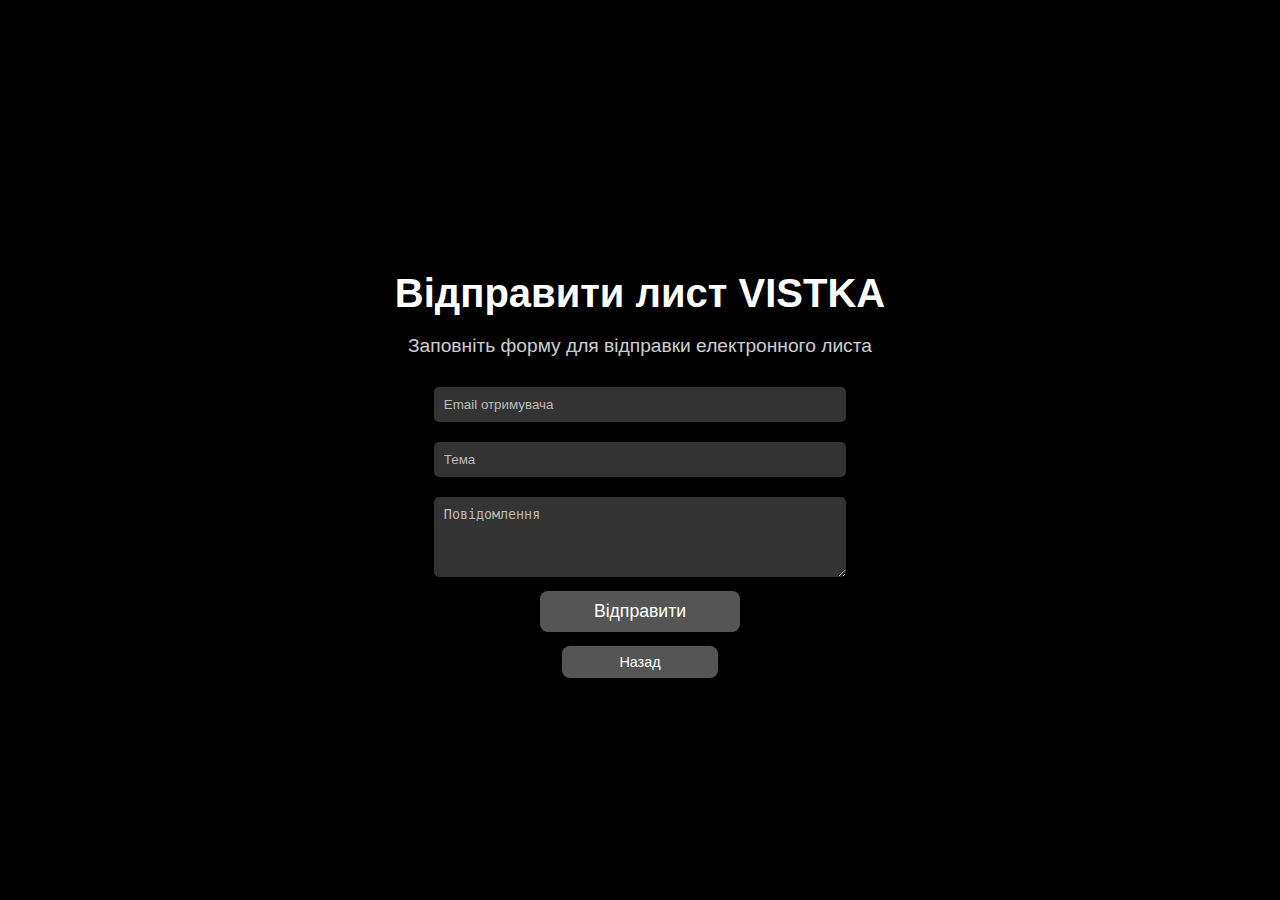
==== vistka.html @ 56b06ceb "Add files via upload" ====
<!DOCTYPE html>
<html lang="uk">
<head>
    <meta charset="UTF-8">
    <meta name="viewport" content="width=device-width, initial-scale=1.0">
    <title>Форма відправки листа через Gmail</title>
    <style>
        body {
            display: flex;
            justify-content: center;
            align-items: center;
            height: 100vh;
            background: #000;
            color: #fff;
            font-family: Arial, sans-serif;
            margin: 0;
        }

        .container {
            text-align: center;
        }

        .title {
            font-size: 2.5em;
            margin-bottom: 10px;
        }

        .subtitle {
            font-size: 1.2em;
            margin-bottom: 20px;
            color: #fff;
            opacity: 0.8;
        }

        .buttons {
            display: flex;
            gap: 20px;
            justify-content: center;
            flex-direction: column;
            align-items: center;
            margin-top: 30px;
        }

        .btn {
            padding: 10px;
            width: 200px;
            border: none;
            border-radius: 8px;
            font-size: 1.1em;
            transition: 0.3s;
            background: #555;
            color: white;
            text-decoration: none;
            text-align: center;
            display: inline-block;
        }

        .btn:hover {
            background: #f7c800;
            transform: scale(1.05);
        }

        .input {
            width: 80%;
            padding: 10px;
            margin: 10px 0;
            border: none;
            border-radius: 5px;
            background: #333;
            color: white;
        }

        .input::placeholder {
            color: #bbb;
        }

        .error {
            color: red;
            font-size: 0.9em;
            margin-top: 5px;
        }

        .back-btn {
            display: block;
            margin: -20px auto;
            width: 180px;
            text-align: center;
        }

        .input:focus {
            transform: scale(1.05);
            transition: transform 0.2s ease-in-out;
        }

        .back-btn {
            width: 140px;
            font-size: 0.9em;
            padding: 8px;
        }

        .error {
            color: #fff;
            font-size: 0.9em;
            margin-top: 5px;
            opacity: 0.9;
        }
    </style>
</head>
<body>

    <div class="container">
        <h2 class="title">Відправити лист VISTKA</h2>
        <p class="subtitle">Заповніть форму для відправки електронного листа</p>

        <form id="emailForm">
            <input type="email" id="email" class="input" placeholder="Email отримувача" required><br>
            <input type="text" id="subject" class="input" placeholder="Тема" required><br>
            <textarea id="message" class="input" placeholder="Повідомлення" rows="4" required></textarea><br>
            
            <button type="submit" class="btn">Відправити</button>
        </form>

        <div class="buttons">
            <a href="index.html" class="btn back-btn">Назад</a>
        </div>

        <script>
            document.getElementById('emailForm').addEventListener('submit', function(e) {
                e.preventDefault();

                var email = document.getElementById('email').value;
                var subject = document.getElementById('subject').value;
                var message = document.getElementById('message').value;

                var mailtoLink = `mailto:${email}?subject=${encodeURIComponent(subject)}&body=${encodeURIComponent(message)}`;
                window.location.href = mailtoLink;
            });
        </script>
    </div>

</body>
</html>
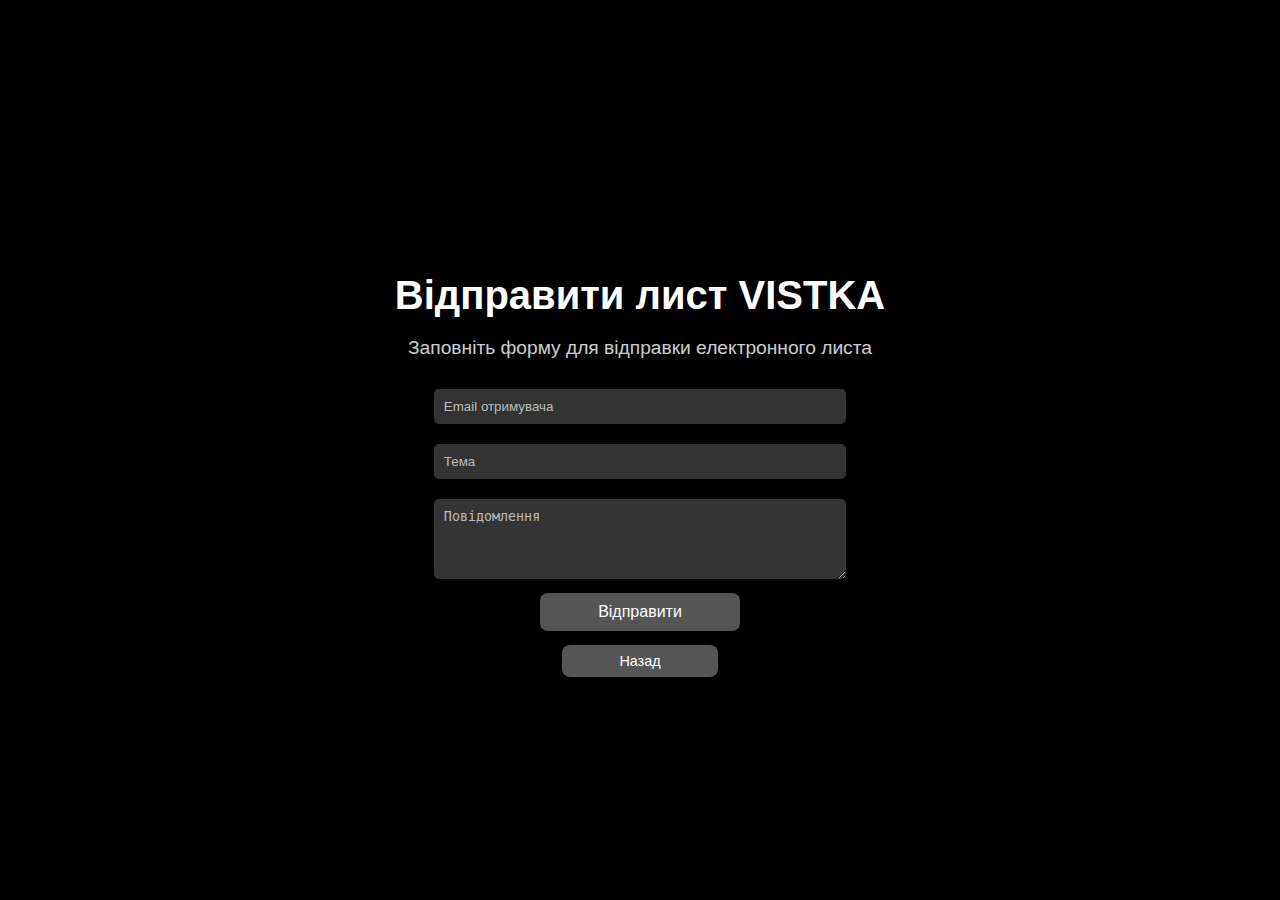
==== commit 22b419d1: "Add files via upload" ====
--- a/vistka.html
+++ b/vistka.html
@@ -46,7 +46,7 @@
             width: 200px;
             border: none;
             border-radius: 8px;
-            font-size: 1.1em;
+            font-size: 1em;
             transition: 0.3s;
             background: #555;
             color: white;
